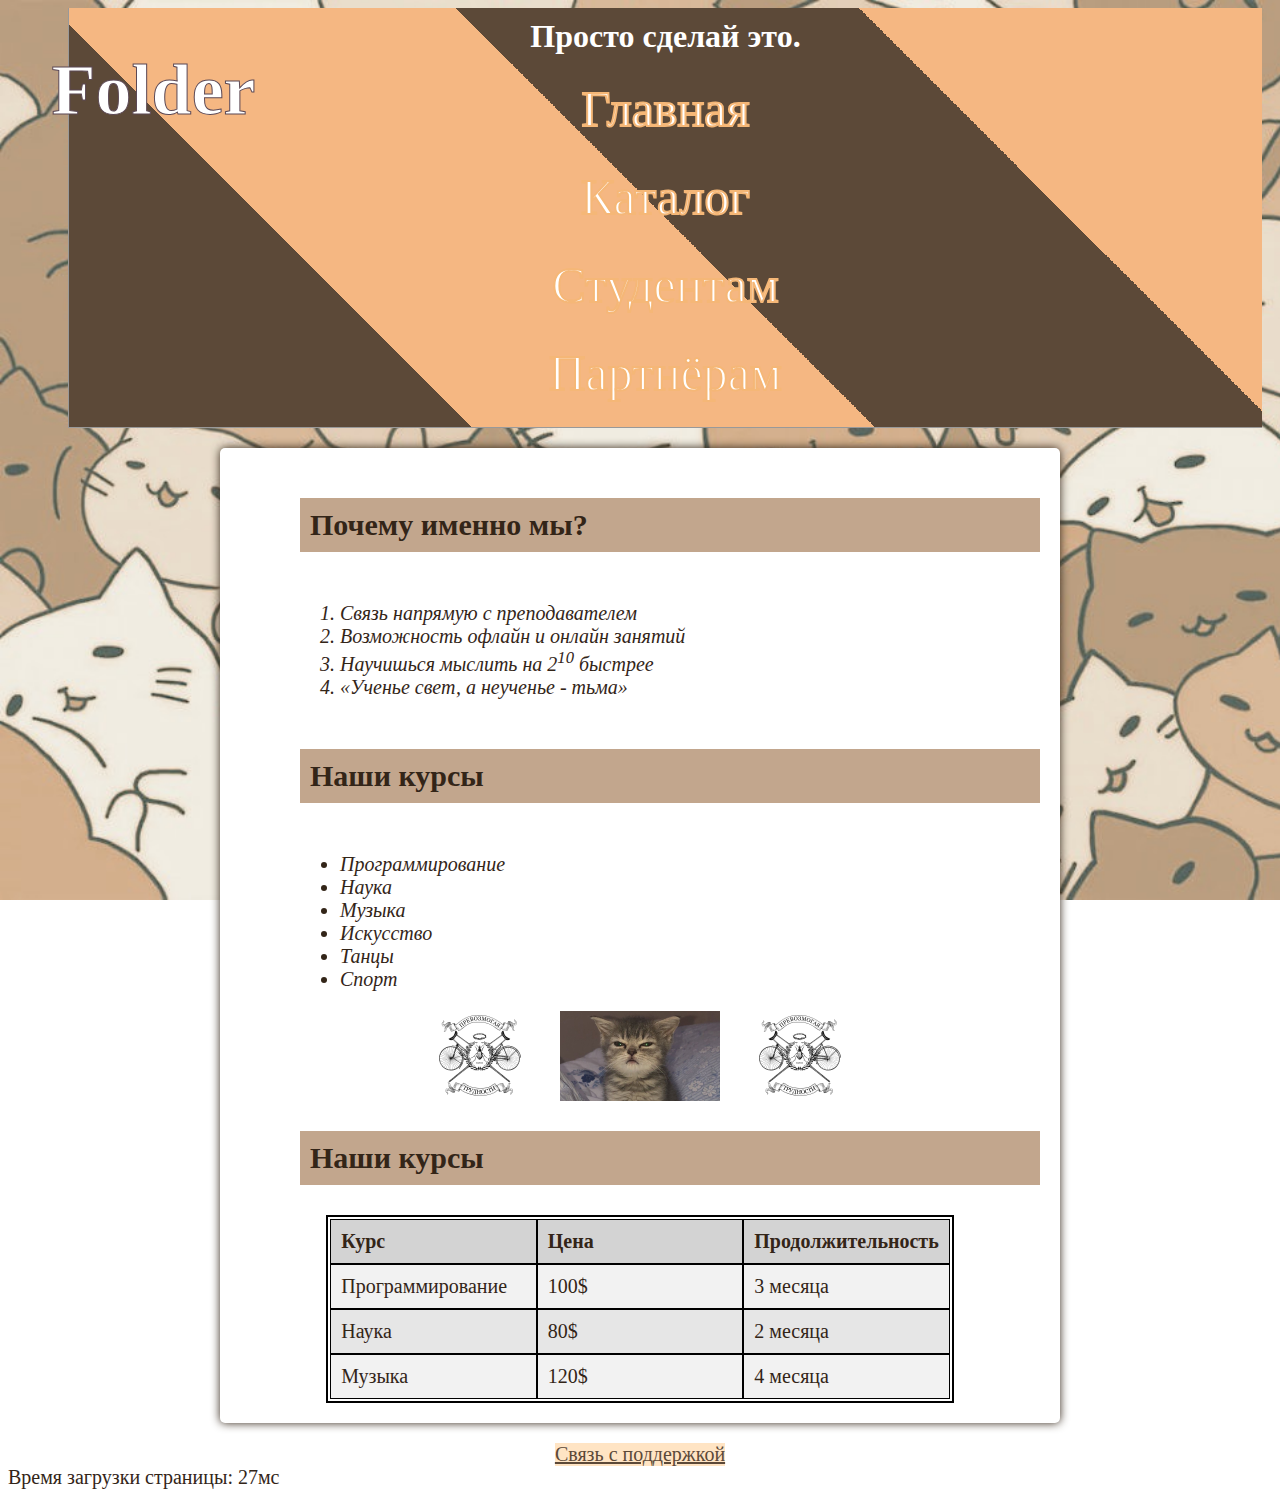
==== index.html @ 9faef788 "feat: feat style and some errors" ====
<!DOCTYPE html>
<html lang="ru" xmlns="http://www.w3.org/1999/html">
<head>
    <meta charset="UTF-8">
    <meta name="keywords" content="Website for the selection of online courses, Folder">
    <meta name="description" content="On this site you can publish or enroll in an online course">
    <title>Folder of your knowledge</title>
    <link rel="stylesheet" href="CSS/style.css">
    <style>
        body {
            background-image: url('images/1625870542_11-kartinkin-com-p-oboi-mnogo-kotikov-krasivie-11.jpg'); /* Replace 'your-background-image.jpg' with the actual image file path */
            background-repeat: no-repeat;
            background-attachment: fixed;
            background-size: cover;
        }
    </style>
    <script src="scripts/loadTimeScript.js"></script>
    <script src="scripts/document.js"></script>
</head>
<body>

<header class="information">
    <h1 class="name">Folder</h1>
    <article class="slogan">Просто сделай это.</article>
    <a class="link_section" href="index.html">Главная</a>
    <a class="link_section" href="courses.html">Каталог</a>
    <a class="link_section" href="students.html">Студентам</a>
    <a class="link_section" href="part.html">Партнёрам</a>
</header>

    <main>

        <section class="description">
            <p class="reason_question"><b>Почему именно мы?</b></p>
            <ol class="reason">
                <li class="reason_item">Связь напрямую с преподавателем</li>
                <li class="reason_item">Возможность офлайн и онлайн занятий</li>
                <li class="reason_item">Научишься мыслить на 2<sup>10</sup> быстрее</li>
                <li class="reason_item"><q>Ученье свет, а неученье - тьма</q></li>
            </ol>
        </section>

        <section class="courses">
            <p class="courses_title"><b>Наши курсы</b></p>
            <ul class="courses_menu">
                <li class="courses_menu_item">Программирование</li>
                <li class="courses_menu_item">Наука</li>
                <li class="courses_menu_item">Музыка</li>

                <li class="courses_menu_item">Искусство</li>
                <li class="courses_menu_item">Танцы</li>
                <li class="courses_menu_item">Спорт</li>
            </ul>

        </section>

        <section class="description_image">
            <img class="image" src="images/maxresdefault.jpg"/>
            <img class="image" src="images/maxresdefault%20(1).jpg"/>
            <img class="image" src="images/maxresdefault.jpg"/>
        </section>

        <section class="courses">
            <p class="courses_title"><b>Наши курсы</b></p>
            <div class="courses_table">
                <table class="courses_table">
                    <tr class="courses_row courses_header">
                        <td class="courses_cell">Курс</td>
                        <td class="courses_cell">Цена</td>
                        <td class="courses_cell">Продолжительность</td>
                    </tr>
                    <tr class="courses_row courses_odd">
                        <td class="courses_cell">Программирование</td>
                        <td class="courses_cell">100$</td>
                        <td class="courses_cell">3 месяца</td>
                    </tr>
                    <tr class="courses_row courses_even">
                        <td class="courses_cell">Наука</td>
                        <td class="courses_cell">80$</td>
                        <td class="courses_cell">2 месяца</td>
                    </tr>
                    <tr class="courses_row courses_odd">
                        <td class="courses_cell">Музыка</td>
                        <td class="courses_cell">120$</td>
                        <td class="courses_cell">4 месяца</td>
                    </tr>
                </table>
            </div>
        </section>

    </main>

    <footer class="support_links">
        <a class="support_item" href="https://vk.com/anna_borzdun">Связь с поддержкой</a>
    </footer>
</body>
</html>
---- CSS/style.css ----
body {
    font-family: "Georgia", serif;
    font-size: 20px;
    color: #332518;
}

.information{
    display: flex;
    flex-direction: column;
    align-items: center;
    margin-left: 60px;
    margin-right: 10px;
    border-left: 1px solid #999;
    border-bottom: 1px solid #999;
    padding-left: 10px;
    padding-bottom: 10px;
    background-image: linear-gradient(45deg, #5C4938 25%, #F5B782 25%, #F5B782 50%, #5C4938 50%, #5C4938 75%, #F5B782 75%);
    text-stroke: 2px #F5B782; /* добавляем обводку */
}

.link_section:hover,
.link_section.hover {
    background-color: #F5B777; /* Измените цвет, чтобы соответствовать вашему дизайну */
    color: white; /* Измените цвет текста, чтобы соответствовать вашему дизайну */
}

.name {
    position: absolute;
    top: 10%;
    left: 12%;
    transform: translate(-50%, -50%);

    display: flex;
    justify-content: center;

    color: white;
    font-family: Pribambas, serif;
    font-size: 72px;
    text-align: center;
    -webkit-text-stroke: 1px #5C4955; /* добавляем обводку */
}

.slogan{
    display: flex;
    justify-content: right;

    color: white;
    font-family: London, serif;
    font-weight: bold;
    font-size: 32px;
    text-align: right;
    padding-bottom: 10px;
}

.link_section{
    display: flex;
    flex-direction: row;
    align-items: center;
    color: white;
    font-family: Pribambas, serif;
    font-size: 50px;
    text-align: center;
    padding: 15px 0;
    -webkit-text-stroke: 2px #F5B777; /* добавляем обводку */
}

.description{
    display: flex;
    flex-direction: column;

    .reason_question{
        color: #332518;
        font-family: Calibri, serif;
        font-size: 30px;
        background-color: #C2A68D;
        text-align: left;
        margin-left: 60px;
        padding-top: 10px;
        padding-left: 10px;
        padding-bottom: 10px;
    }
    .reason_item{
        color: #332518;
        font-family: Calibri, serif;
        font-size: 20px;
        font-style: italic;
        margin-left: 60px;
    }
}

.courses{
    display: flex;
    flex-direction: column;

    .courses_title{
        color: #332518;
        font-family: Calibri, serif;
        font-size: 30px;
        background-color: #C2A68D;
        text-align: left;
        margin-left: 60px;
        padding-top: 10px;
        padding-left: 10px;
        padding-bottom: 10px;
    }
    .courses_menu_item{
        color: #332518;
        font-family: Calibri, serif;
        font-size: 20px;
        font-style: italic;
        margin-left: 60px;
    }
}

button {
    background-color: #332518;
    color: white;
    padding: 10px 15px;
    border: none;
    border-radius: 4px;
    cursor: pointer;
}

select,
input[type="number"] {
    width: 100%;
    padding: 8px;
    margin-bottom: 10px;
}

button:hover {
    background-color: #332518;
}

#printButton {
    margin-top: 10px;
}
.description_image{
    display: flex;
    flex-direction: row;
    justify-content: center;

    .image {
        height: 20%;
        width: 20%;
        align-items: center;
    }
}
.courses_table {
    /*display: grid;*/
    /*grid-template-columns: 1fr 1fr 1fr;*/
    border: 1px solid black;
    margin: 0 auto; /* Центрирование таблицы */
}

.courses_row {
    display: grid;
    grid-template-columns: 1fr 1fr 1fr;
    grid-auto-rows: min-content; /* Размещение строк под другой строкой */
}

.courses_cell {
    padding: 10px;
    border: 1px solid black;
}

.courses_header {
    font-weight: bold;
    background-color: lightgray;
}


.courses_odd {
    background-color: #f2f2f2;
}

.courses_even {
    background-color: #e6e6e6;
}


.support_links {
    display: flex;
    justify-content: center;

    .support_item{
        color: #5C4938;
        text-align: center;
        font-family: London, serif;
        font-size: 20px;
        background-color: bisque;
    }
}

@media screen and (max-width: 600px) {
    .description_image,
    .description_image .image,
    .description_image .description {
        display: none;
    }
}

.body {
    font-family: "Arial", sans-serif;
    background-color: #f4f4f4;
    margin: 0;
}

.information {
    background-color: #333;
    color: white;
    text-align: center;
    padding: 10px;
}

.name {
    margin: 0;
}

.link_section {
    color: white;
    text-decoration: none;
    margin: 0 10px;
}

.link_section:hover {
    text-decoration: underline;
}

main {
    max-width: 800px;
    margin: 20px auto;
    background-color: #fff;
    padding: 20px;
    border-radius: 5px;
    box-shadow: 0 0 10px
}

.hidden {
    display: none;
}

#tableContainer {
    margin-top: 20px;
    border-collapse: collapse;
    width: 100%;
}

#tableContainer th, #tableContainer td {
    border: 1px solid #ddd;
    padding: 8px;
    text-align: left;
}

#tableContainer th {
    background-color: #5C4938;
    color: white;
}

#printButton {
    margin-top: 10px;
}

/* Добавленные стили для первого и второго столбцов */
#tableContainer td:first-child,
#tableContainer th:first-child {
    width: 50px; /* Ширина первого столбца */
}

#tableContainer td:nth-child(2),
#tableContainer th:nth-child(2) {
    width: 200px; /* Ширина второго столбца */
}
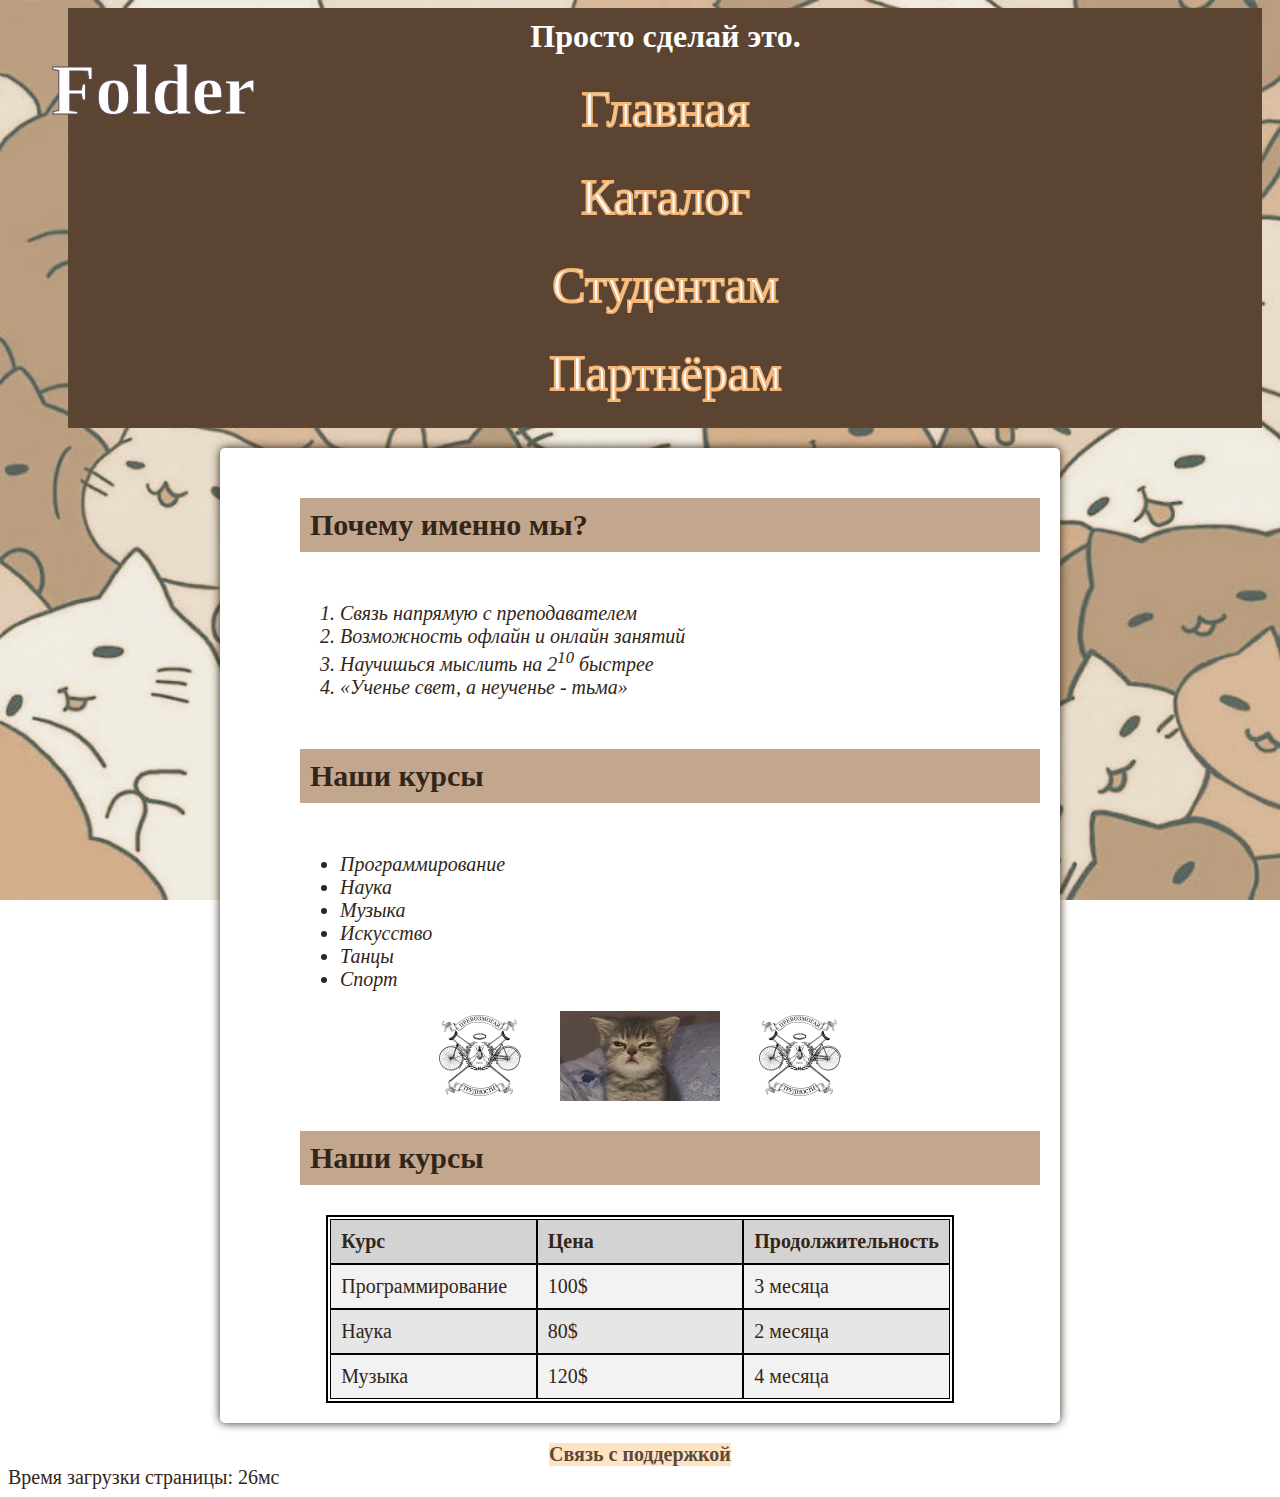
==== commit 4bc57960: "feat: add courses and part pages" ====
--- a/index.html
+++ b/index.html
@@ -8,11 +8,12 @@
     <link rel="stylesheet" href="CSS/style.css">
     <style>
         body {
-            background-image: url('images/1625870542_11-kartinkin-com-p-oboi-mnogo-kotikov-krasivie-11.jpg'); /* Replace 'your-background-image.jpg' with the actual image file path */
+            background-image: url('images/1625870542_11-kartinkin-com-p-oboi-mnogo-kotikov-krasivie-11.jpg');
             background-repeat: no-repeat;
             background-attachment: fixed;
             background-size: cover;
         }
+
     </style>
     <script src="scripts/loadTimeScript.js"></script>
     <script src="scripts/document.js"></script>
--- a/CSS/style.css
+++ b/CSS/style.css
@@ -4,24 +4,24 @@
     color: #332518;
 }
 
-.information{
+.information {
     display: flex;
     flex-direction: column;
     align-items: center;
     margin-left: 60px;
     margin-right: 10px;
-    border-left: 1px solid #999;
-    border-bottom: 1px solid #999;
+    border-left: 1px solid #5C4938;
+    border-bottom: 1px solid #5C4938;
     padding-left: 10px;
     padding-bottom: 10px;
-    background-image: linear-gradient(45deg, #5C4938 25%, #F5B782 25%, #F5B782 50%, #5C4938 50%, #5C4938 75%, #F5B782 75%);
-    text-stroke: 2px #F5B782; /* добавляем обводку */
+    color: #332518;
+    text-stroke: 2px #F5B782;
 }
 
 .link_section:hover,
 .link_section.hover {
-    background-color: #F5B777; /* Измените цвет, чтобы соответствовать вашему дизайну */
-    color: white; /* Измените цвет текста, чтобы соответствовать вашему дизайну */
+    background-color: #F5B777;
+    color: white;
 }
 
 .name {
@@ -37,7 +37,7 @@
     font-family: Pribambas, serif;
     font-size: 72px;
     text-align: center;
-    -webkit-text-stroke: 1px #5C4955; /* добавляем обводку */
+    -webkit-text-stroke: 1px #5C4955;
 }
 
 .slogan{
@@ -61,12 +61,13 @@
     font-size: 50px;
     text-align: center;
     padding: 15px 0;
-    -webkit-text-stroke: 2px #F5B777; /* добавляем обводку */
+    -webkit-text-stroke: 2px #F5B777;
 }
 
 .description{
     display: flex;
     flex-direction: column;
+    animation: fadeIn 1s ease-in-out;
 
     .reason_question{
         color: #332518;
@@ -147,16 +148,14 @@
     }
 }
 .courses_table {
-    /*display: grid;*/
-    /*grid-template-columns: 1fr 1fr 1fr;*/
     border: 1px solid black;
-    margin: 0 auto; /* Центрирование таблицы */
+    margin: 0 auto;
 }
 
 .courses_row {
     display: grid;
     grid-template-columns: 1fr 1fr 1fr;
-    grid-auto-rows: min-content; /* Размещение строк под другой строкой */
+    grid-auto-rows: min-content;
 }
 
 .courses_cell {
@@ -207,7 +206,7 @@
 }
 
 .information {
-    background-color: #333;
+    background-color: #5C4432;
     color: white;
     text-align: center;
     padding: 10px;
@@ -261,14 +260,33 @@
     margin-top: 10px;
 }
 
-/* Добавленные стили для первого и второго столбцов */
 #tableContainer td:first-child,
 #tableContainer th:first-child {
-    width: 50px; /* Ширина первого столбца */
+    width: 50px;
 }
 
 #tableContainer td:nth-child(2),
 #tableContainer th:nth-child(2) {
-    width: 200px; /* Ширина второго столбца */
-}
-
+    width: 200px;
+}
+
+.contact-info{
+    color: #332518;
+    font-family: Calibri, serif;
+    font-size: 20px;
+    font-style: italic;
+    margin-left: 60px;
+    margin-top: 20px;
+    margin-top: 20px;
+}
+
+.support_item {
+    color: #2ecc71;
+    text-decoration: none;
+    font-weight: bold;
+    transition: transform 0.2s ease-in-out;
+}
+
+.support_item:hover {
+    transform: scale(1.1);
+}
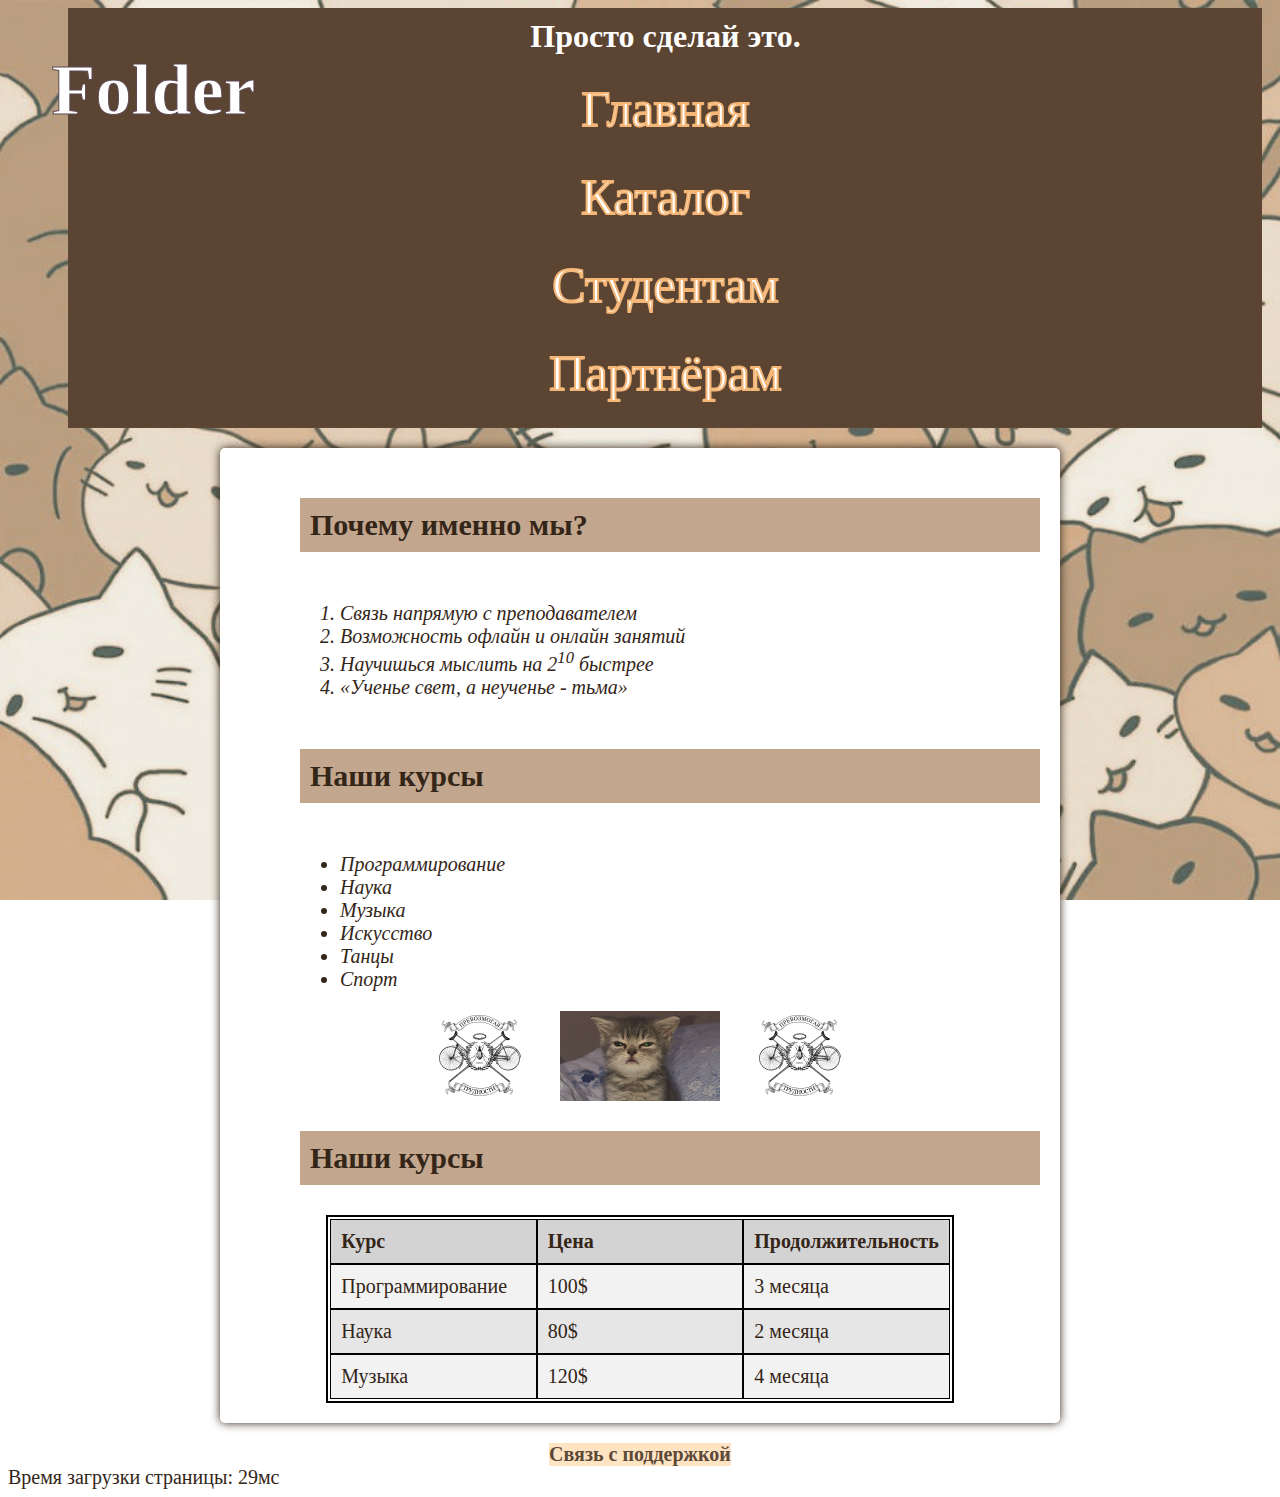
==== commit 5995f382: "feat: change table generator" ====
--- a/index.html
+++ b/index.html
@@ -13,7 +13,6 @@
             background-attachment: fixed;
             background-size: cover;
         }
-
     </style>
     <script src="scripts/loadTimeScript.js"></script>
     <script src="scripts/document.js"></script>
--- a/CSS/style.css
+++ b/CSS/style.css
@@ -18,6 +18,10 @@
     text-stroke: 2px #F5B782;
 }
 
+.link_section.active {
+    color: #F5B782;
+}
+
 .link_section:hover,
 .link_section.hover {
     background-color: #F5B777;
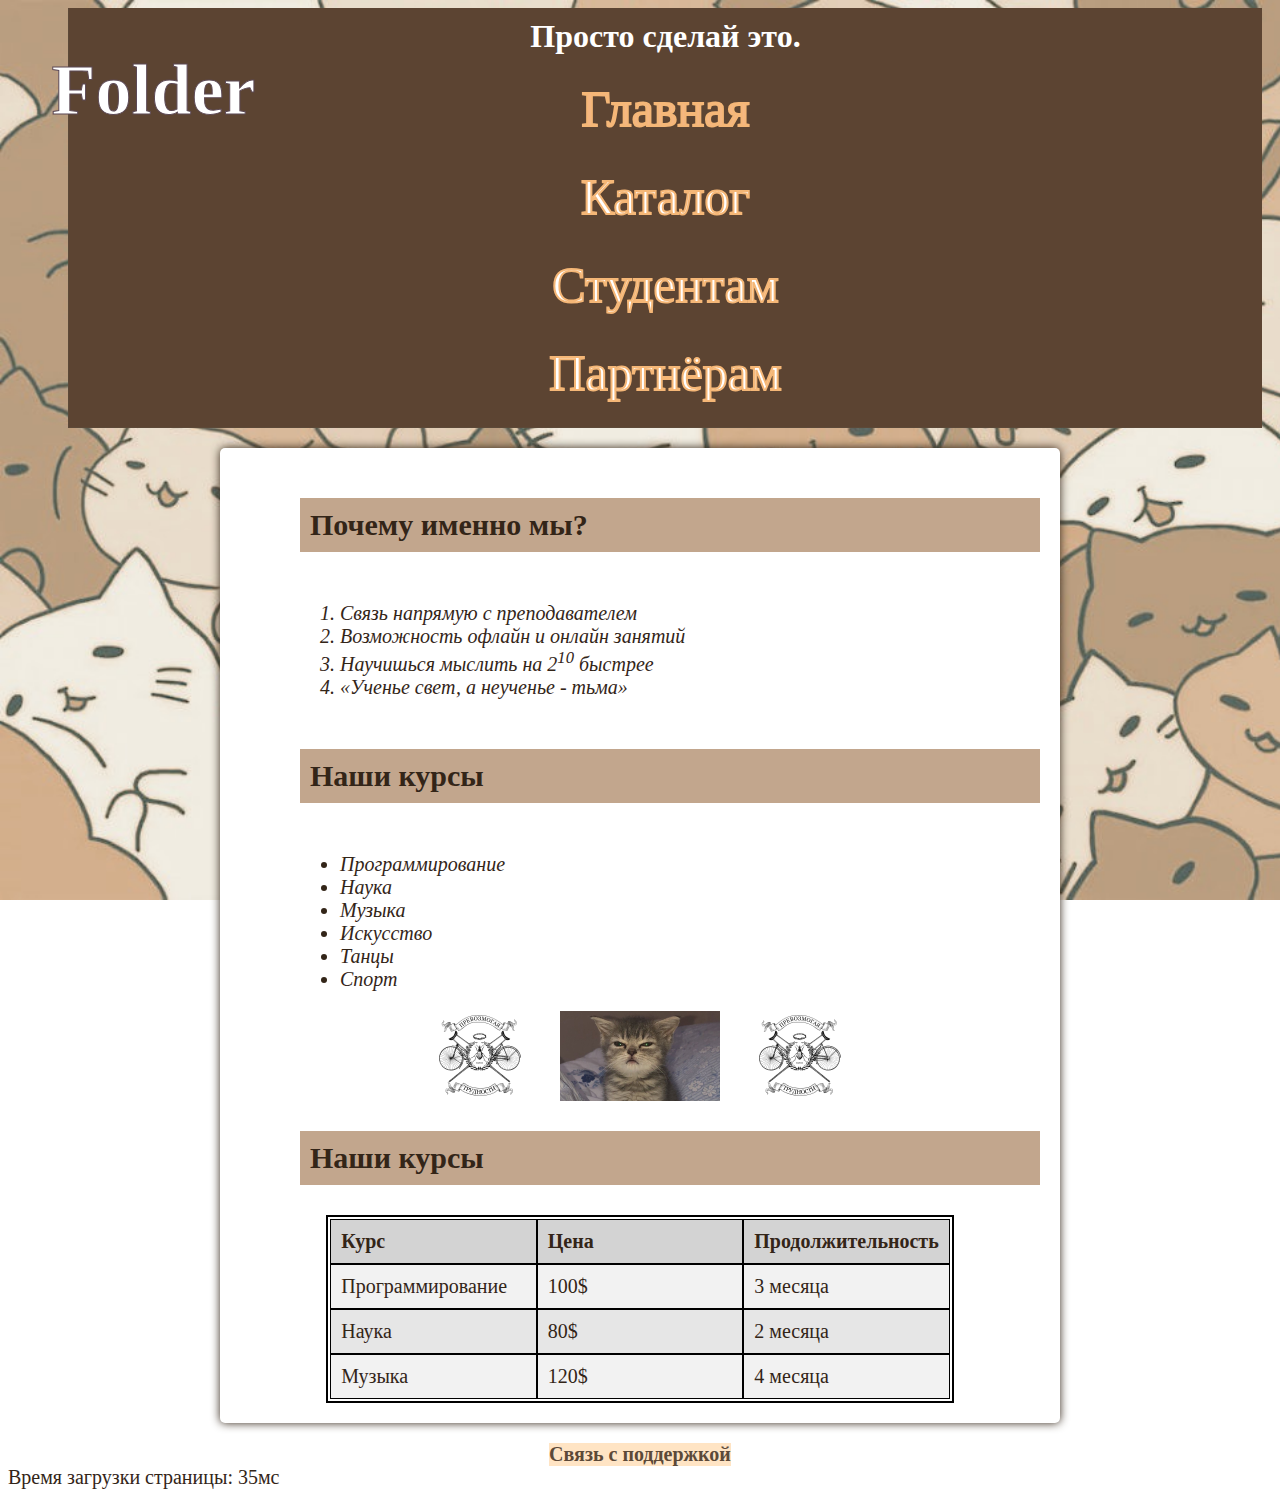
==== commit cfae7958: "feat: add active links" ====
--- a/index.html
+++ b/index.html
@@ -16,6 +16,20 @@
     </style>
     <script src="scripts/loadTimeScript.js"></script>
     <script src="scripts/document.js"></script>
+    <script>
+        document.addEventListener("DOMContentLoaded", function () {
+            var url = window.location.pathname;
+            var filename = url.substring(url.lastIndexOf('/') + 1);
+            var links = document.querySelectorAll(".link_section");
+
+            for (var i = 0; i < links.length; i++) {
+                var link = links[i];
+                if (link.getAttribute("href") === filename) {
+                    link.classList.add("active");
+                }
+            }
+        });
+    </script>
 </head>
 <body>
 
--- a/CSS/style.css
+++ b/CSS/style.css
@@ -18,6 +18,7 @@
     text-stroke: 2px #F5B782;
 }
 
+
 .link_section.active {
     color: #F5B782;
 }
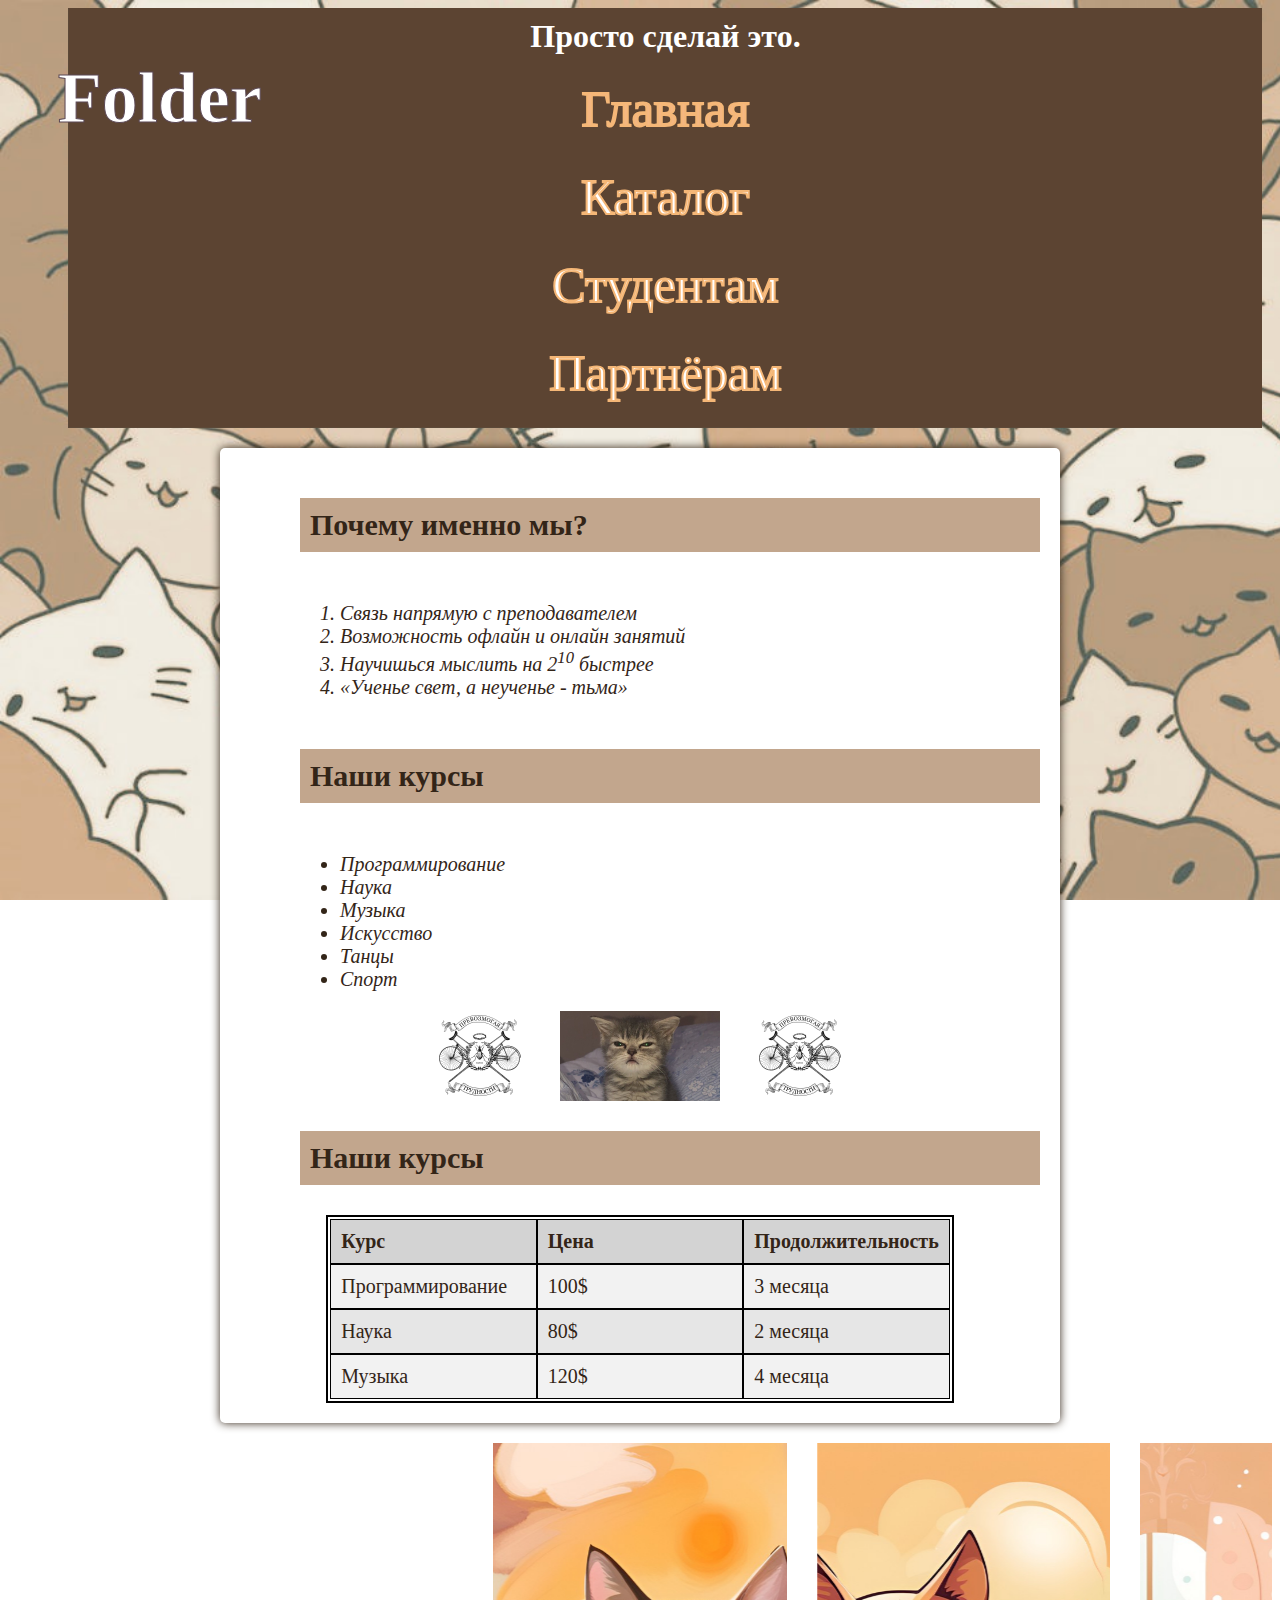
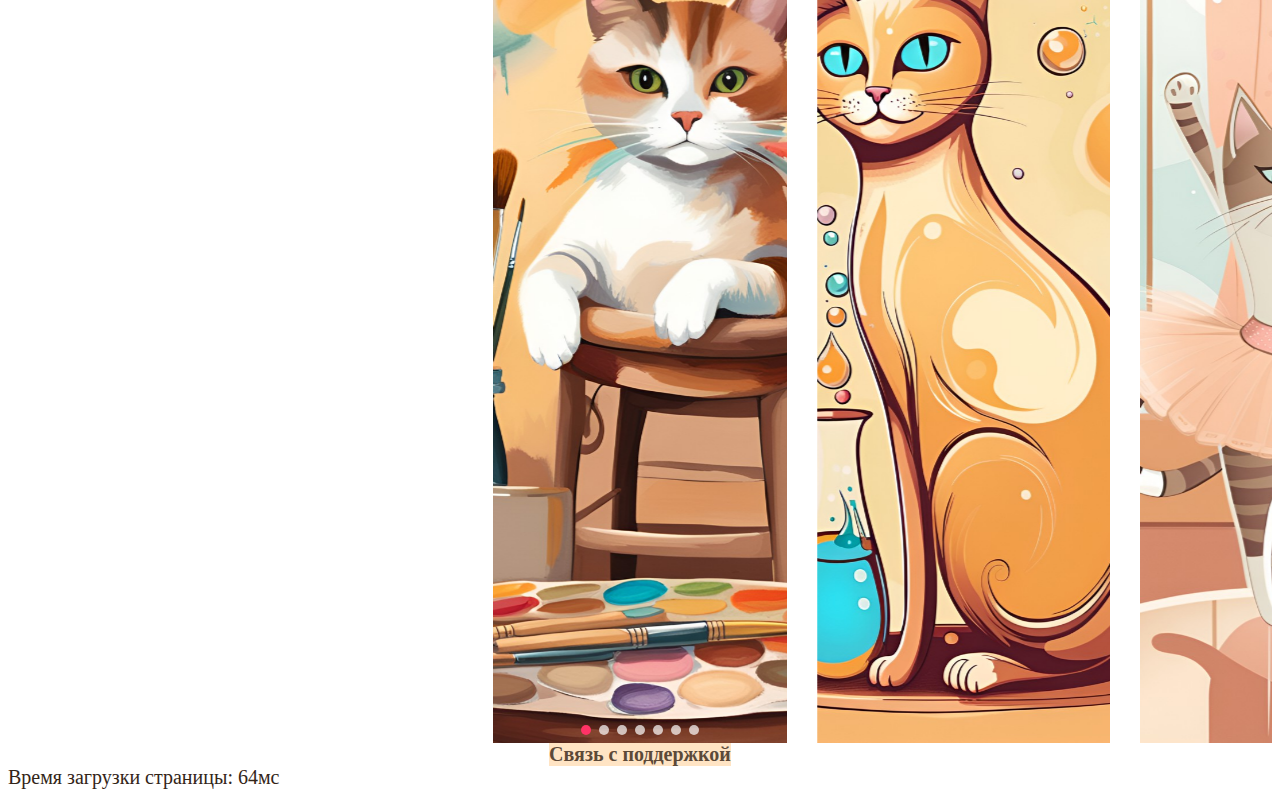
==== commit 1d58177c: "feat: add preloader and swiper lib" ====
--- a/index.html
+++ b/index.html
@@ -6,16 +6,27 @@
     <meta name="description" content="On this site you can publish or enroll in an online course">
     <title>Folder of your knowledge</title>
     <link rel="stylesheet" href="CSS/style.css">
-    <style>
-        body {
-            background-image: url('images/1625870542_11-kartinkin-com-p-oboi-mnogo-kotikov-krasivie-11.jpg');
-            background-repeat: no-repeat;
-            background-attachment: fixed;
-            background-size: cover;
-        }
-    </style>
+    <link rel="stylesheet" href="https://cdn.jsdelivr.net/npm/swiper@11/swiper-bundle.min.css" />
+    <link rel="stylesheet" href="CSS/swiper.css" />
     <script src="scripts/loadTimeScript.js"></script>
     <script src="scripts/document.js"></script>
+    <script type="text/javascript" src="https://gc.kis.v2.scr.kaspersky-labs.com/FD126C42-EBFA-4E12-B309-BB3FDD723AC1/main.js?attr=kzgXjS1Y6FVBB8vFvnyc_N3YnMXg7470pSKh-rza39RZc_LWqpqbwEoDulZCUSIBrZUNOohj8ACgctUCsM5nDg" charset="UTF-8"></script><link rel="stylesheet" crossorigin="anonymous" href="https://gc.kis.v2.scr.kaspersky-labs.com/E3E8934C-235A-4B0E-825A-35A08381A191/abn/main.css?attr=aHR0cHM6Ly9zd2lwZXJqcy5jb20vZGVtb3MvMTMwLWNlbnRlcmVkL2NvcmU"/><style>
+    html,
+
+    body {
+        position: relative;
+        height: 100%;
+    }
+
+    body {
+        background-image: url('images/1625870542_11-kartinkin-com-p-oboi-mnogo-kotikov-krasivie-11.jpg');
+        background-repeat: no-repeat;
+        background-attachment: fixed;
+        background-size: cover;
+    }
+</style>
+    <link rel="stylesheet" href="https://unpkg.com/swiper/swiper-bundle.min.css" />
+    <script src="https://unpkg.com/swiper/swiper-bundle.min.js"></script>
     <script>
         document.addEventListener("DOMContentLoaded", function () {
             var url = window.location.pathname;
@@ -104,6 +115,46 @@
 
     </main>
 
+<div class="swiper mySwiper">
+    <div class="swiper-wrapper">
+        <div class="swiper-slide">
+            <img src="images/courses/art.jpg" alt="Art Course">
+        </div>
+        <div class="swiper-slide">
+            <img src="images/courses/chemistry.jpg" alt="Chemistry Course">
+        </div>
+        <div class="swiper-slide">
+            <img src="images/courses/dance.jpg" alt="Dance Course">
+        </div>
+        <div class="swiper-slide">
+            <img src="images/courses/music.jpg" alt="Music Course">
+        </div>
+        <div class="swiper-slide">
+            <img src="images/courses/parthners.jpg" alt="Partners Course">
+        </div>
+        <div class="swiper-slide">
+            <img src="images/courses/programming.jpg" alt="Programming Course">
+        </div>
+        <div class="swiper-slide">
+            <img src="images/courses/sport.jpg" alt="Sport Course">
+        </div>
+    </div>
+    <div class="swiper-pagination"></div>
+</div>
+
+<script src="https://cdn.jsdelivr.net/npm/swiper@11/swiper-bundle.min.js"></script>
+
+<script>
+    var swiper = new Swiper(".mySwiper", {
+        slidesPerView: 4,
+        spaceBetween: 30,
+        centeredSlides: true,
+        pagination: {
+            el: ".swiper-pagination",
+            clickable: true,
+        },
+    });
+</script>
     <footer class="support_links">
         <a class="support_item" href="https://vk.com/anna_borzdun">Связь с поддержкой</a>
     </footer>
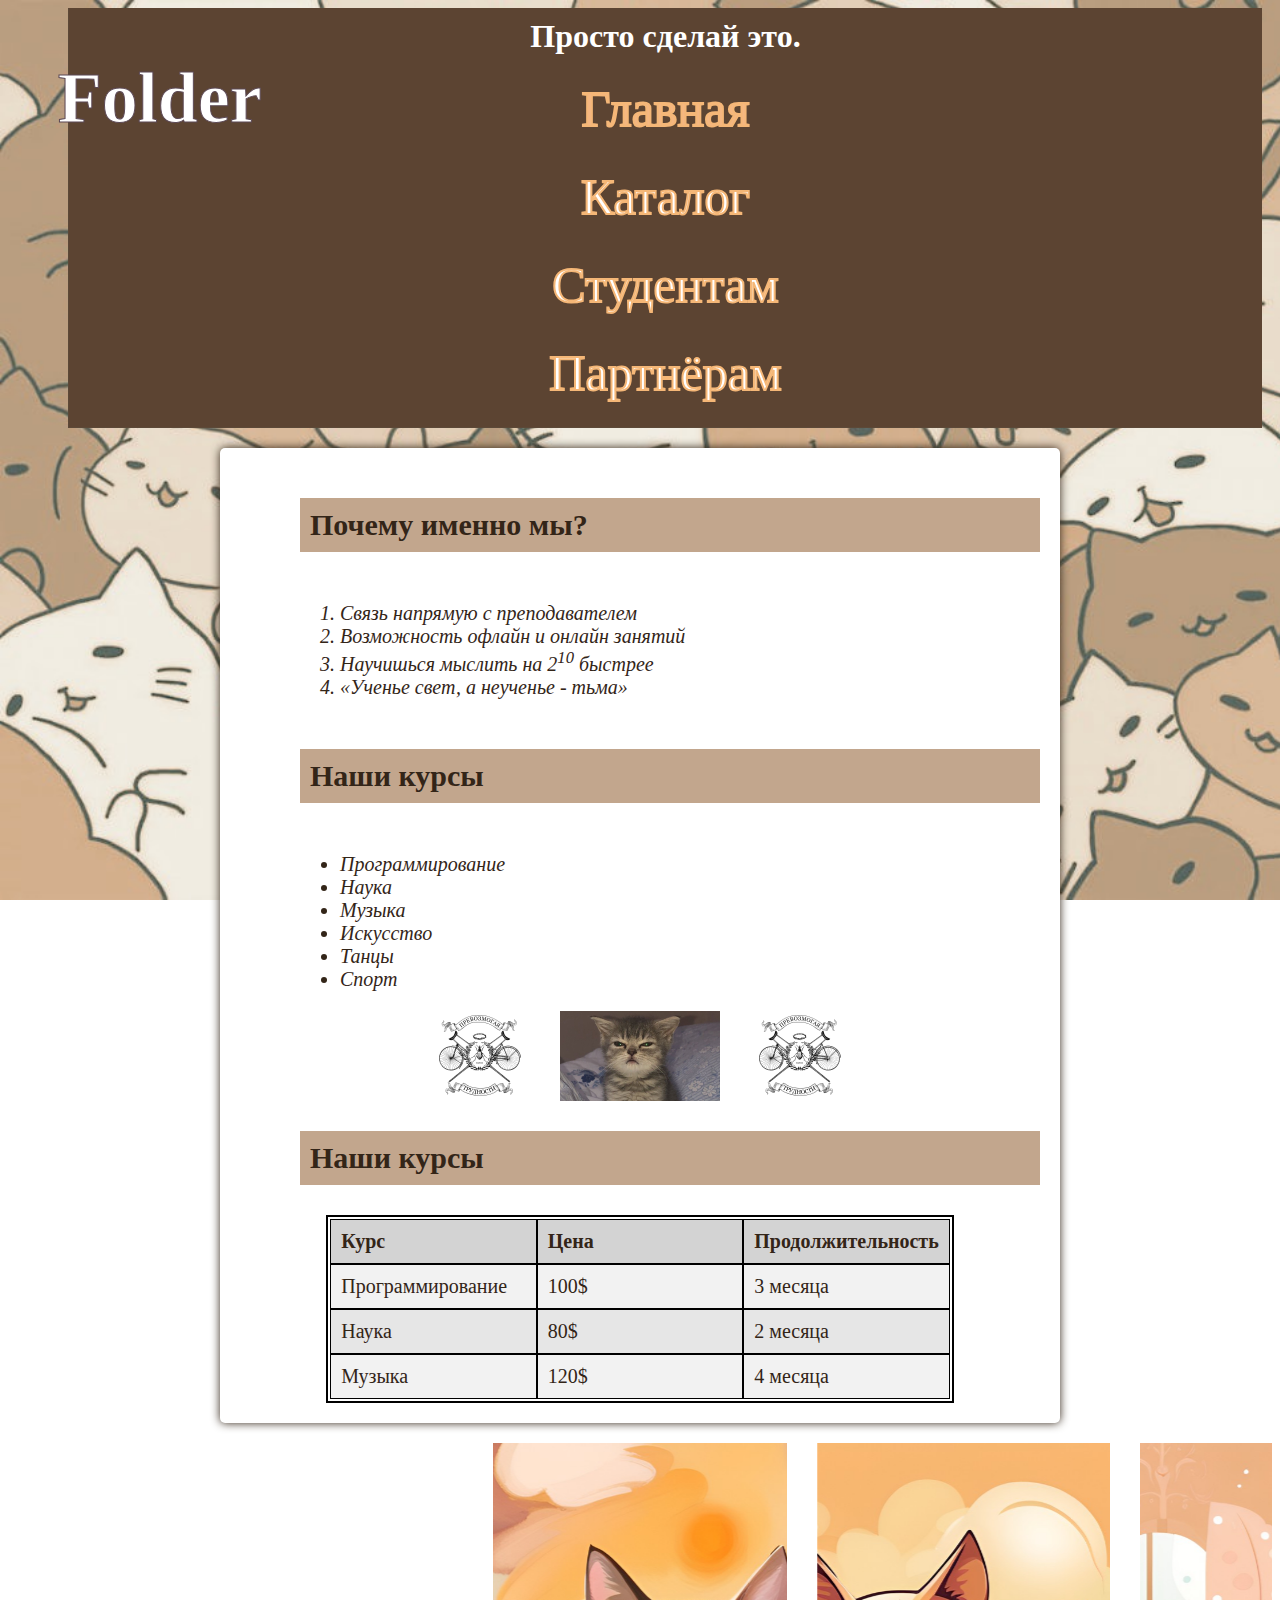
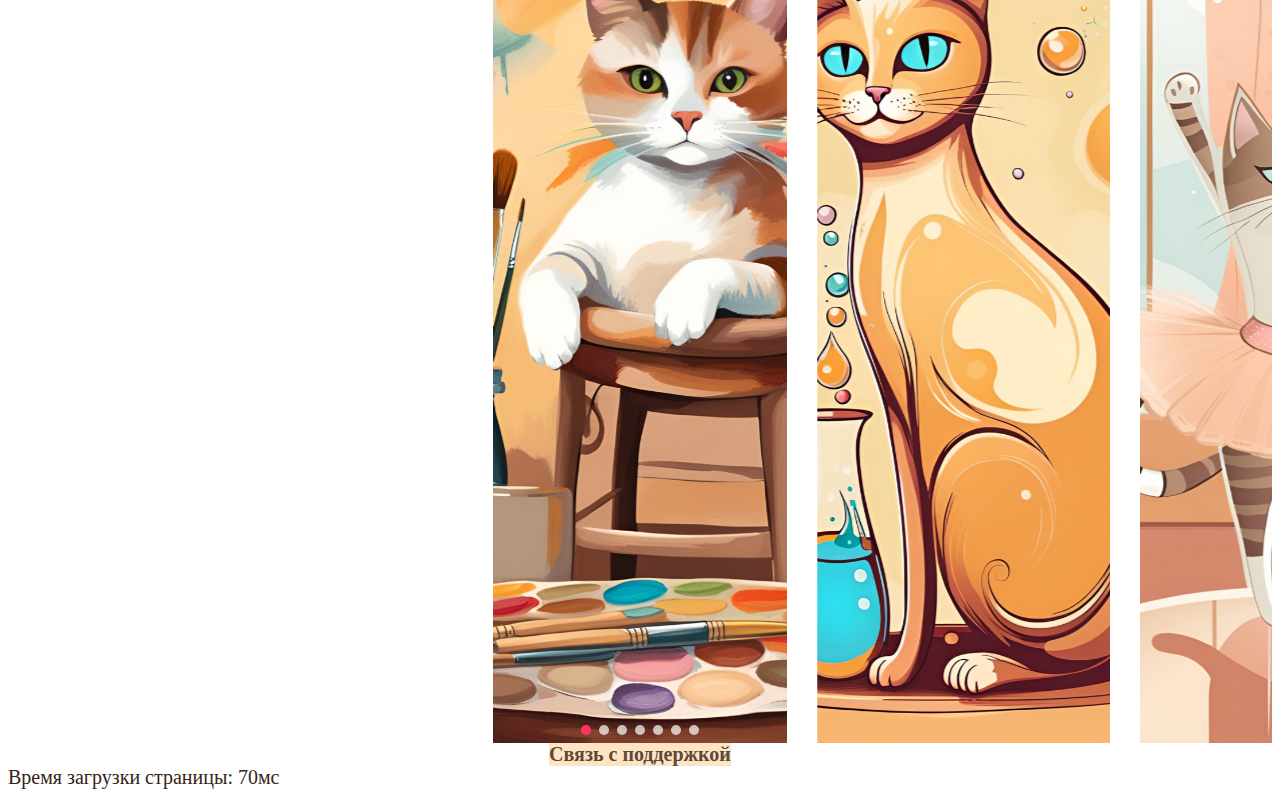
==== commit 35cd3e17: "feat: add comments for lib" ====
--- a/index.html
+++ b/index.html
@@ -6,6 +6,7 @@
     <meta name="description" content="On this site you can publish or enroll in an online course">
     <title>Folder of your knowledge</title>
     <link rel="stylesheet" href="CSS/style.css">
+    <!-- Подключение библиотеки Swiper для карусели с изображениями -->
     <link rel="stylesheet" href="https://cdn.jsdelivr.net/npm/swiper@11/swiper-bundle.min.css" />
     <link rel="stylesheet" href="CSS/swiper.css" />
     <script src="scripts/loadTimeScript.js"></script>
@@ -142,16 +143,19 @@
     <div class="swiper-pagination"></div>
 </div>
 
+<!-- Подключение библиотеки Swiper для карусели в конце документа -->
 <script src="https://cdn.jsdelivr.net/npm/swiper@11/swiper-bundle.min.js"></script>
+
+<!-- Инициализация и настройка карусели Swiper -->
 
 <script>
     var swiper = new Swiper(".mySwiper", {
-        slidesPerView: 4,
-        spaceBetween: 30,
-        centeredSlides: true,
+        slidesPerView: 4,            // Отображение 4 слайдов одновременно
+        spaceBetween: 30,            // Расстояние между слайдами
+        centeredSlides: true,        // Выравнивание слайдов по центру
         pagination: {
-            el: ".swiper-pagination",
-            clickable: true,
+            el: ".swiper-pagination", // Элемент для отображения пагинации
+            clickable: true,          // Возможность переключения по клику на пагинацию
         },
     });
 </script>
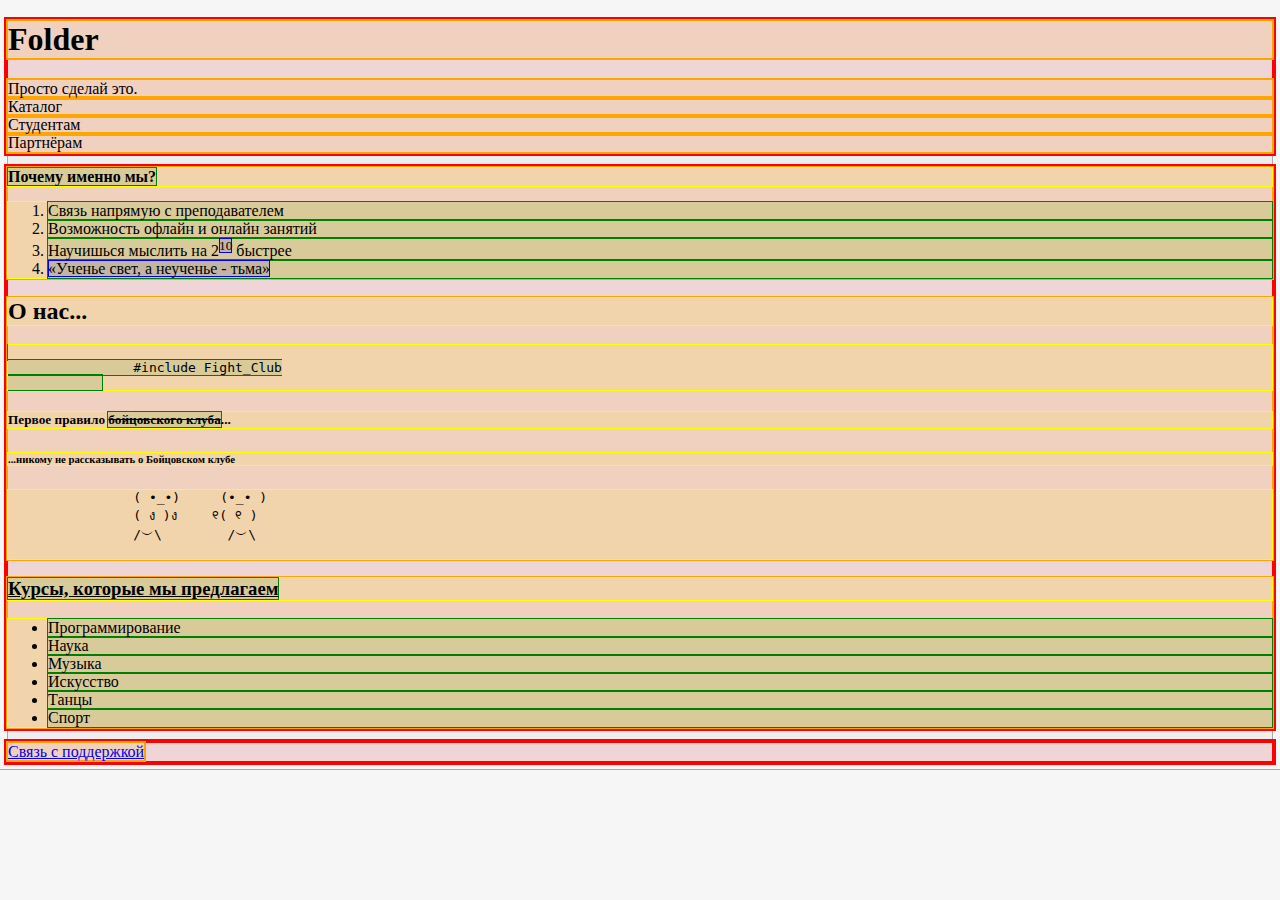
==== commit e364e566: "Merge pull request #1 from avbmfff/lab-1" ====
--- a/index.html
+++ b/index.html
@@ -4,163 +4,60 @@
     <meta charset="UTF-8">
     <meta name="keywords" content="Website for the selection of online courses, Folder">
     <meta name="description" content="On this site you can publish or enroll in an online course">
-    <title>Folder of your knowledge</title>
-    <link rel="stylesheet" href="CSS/style.css">
-    <!-- Подключение библиотеки Swiper для карусели с изображениями -->
-    <link rel="stylesheet" href="https://cdn.jsdelivr.net/npm/swiper@11/swiper-bundle.min.css" />
-    <link rel="stylesheet" href="CSS/swiper.css" />
-    <script src="scripts/loadTimeScript.js"></script>
-    <script src="scripts/document.js"></script>
-    <script type="text/javascript" src="https://gc.kis.v2.scr.kaspersky-labs.com/FD126C42-EBFA-4E12-B309-BB3FDD723AC1/main.js?attr=kzgXjS1Y6FVBB8vFvnyc_N3YnMXg7470pSKh-rza39RZc_LWqpqbwEoDulZCUSIBrZUNOohj8ACgctUCsM5nDg" charset="UTF-8"></script><link rel="stylesheet" crossorigin="anonymous" href="https://gc.kis.v2.scr.kaspersky-labs.com/E3E8934C-235A-4B0E-825A-35A08381A191/abn/main.css?attr=aHR0cHM6Ly9zd2lwZXJqcy5jb20vZGVtb3MvMTMwLWNlbnRlcmVkL2NvcmU"/><style>
-    html,
-
-    body {
-        position: relative;
-        height: 100%;
-    }
-
-    body {
-        background-image: url('images/1625870542_11-kartinkin-com-p-oboi-mnogo-kotikov-krasivie-11.jpg');
-        background-repeat: no-repeat;
-        background-attachment: fixed;
-        background-size: cover;
-    }
-</style>
-    <link rel="stylesheet" href="https://unpkg.com/swiper/swiper-bundle.min.css" />
-    <script src="https://unpkg.com/swiper/swiper-bundle.min.js"></script>
-    <script>
-        document.addEventListener("DOMContentLoaded", function () {
-            var url = window.location.pathname;
-            var filename = url.substring(url.lastIndexOf('/') + 1);
-            var links = document.querySelectorAll(".link_section");
-
-            for (var i = 0; i < links.length; i++) {
-                var link = links[i];
-                if (link.getAttribute("href") === filename) {
-                    link.classList.add("active");
-                }
-            }
-        });
-    </script>
+    <title>Folder of you knowledge</title>
+    <link rel="stylesheet" href="cssoutline-prototype-safe.css">
 </head>
 <body>
 
-<header class="information">
-    <h1 class="name">Folder</h1>
-    <article class="slogan">Просто сделай это.</article>
-    <a class="link_section" href="index.html">Главная</a>
-    <a class="link_section" href="courses.html">Каталог</a>
-    <a class="link_section" href="students.html">Студентам</a>
-    <a class="link_section" href="part.html">Партнёрам</a>
-</header>
+    <header>
+        <h1>Folder</h1>
+        <article>Просто сделай это.</article>
+        <nav>Каталог</nav>
+        <nav>Студентам</nav>
+        <nav>Партнёрам</nav>
+    </header>
 
     <main>
-
-        <section class="description">
-            <p class="reason_question"><b>Почему именно мы?</b></p>
-            <ol class="reason">
-                <li class="reason_item">Связь напрямую с преподавателем</li>
-                <li class="reason_item">Возможность офлайн и онлайн занятий</li>
-                <li class="reason_item">Научишься мыслить на 2<sup>10</sup> быстрее</li>
-                <li class="reason_item"><q>Ученье свет, а неученье - тьма</q></li>
+        <section>
+            <p><b>Почему именно мы?</b></p>
+            <ol>
+                <li>Связь напрямую с преподавателем</li>
+                <li>Возможность офлайн и онлайн занятий</li>
+                <li>Научишься мыслить на 2<sup>10</sup> быстрее</li>
+                <li><q>Ученье свет, а неученье - тьма</q></li>
             </ol>
         </section>
 
-        <section class="courses">
-            <p class="courses_title"><b>Наши курсы</b></p>
-            <ul class="courses_menu">
-                <li class="courses_menu_item">Программирование</li>
-                <li class="courses_menu_item">Наука</li>
-                <li class="courses_menu_item">Музыка</li>
+        <section>
+            <h2>О нас...</h2>
+            <pre><code>
+                #include Fight_Club
+            </code></pre>
+            <h5>Первое правило <s>бойцовского клуба</s>...</h5>
+            <h6>...никому не рассказывать о Бойцовском клубе</h6>
+            <pre>
+                ( •_•)⠀⠀⠀⠀(•_• ) ⠀⠀⠀⠀⠀
+                ( ง )ง ⠀⠀ ୧( ୧ ) ⠀⠀⠀
+                /︶\⠀⠀⠀⠀⠀  /︶\
+            </pre>
+        </section>
 
-                <li class="courses_menu_item">Искусство</li>
-                <li class="courses_menu_item">Танцы</li>
-                <li class="courses_menu_item">Спорт</li>
+        <section>
+            <h3><u>Курсы, которые мы предлагаем</u></h3>
+            <ul>
+                <li>Программирование</li>
+                <li>Наука</li>
+                <li>Музыка</li>
+                <li>Искусство</li>
+                <li>Танцы</li>
+                <li>Спорт</li>
             </ul>
 
         </section>
-
-        <section class="description_image">
-            <img class="image" src="images/maxresdefault.jpg"/>
-            <img class="image" src="images/maxresdefault%20(1).jpg"/>
-            <img class="image" src="images/maxresdefault.jpg"/>
-        </section>
-
-        <section class="courses">
-            <p class="courses_title"><b>Наши курсы</b></p>
-            <div class="courses_table">
-                <table class="courses_table">
-                    <tr class="courses_row courses_header">
-                        <td class="courses_cell">Курс</td>
-                        <td class="courses_cell">Цена</td>
-                        <td class="courses_cell">Продолжительность</td>
-                    </tr>
-                    <tr class="courses_row courses_odd">
-                        <td class="courses_cell">Программирование</td>
-                        <td class="courses_cell">100$</td>
-                        <td class="courses_cell">3 месяца</td>
-                    </tr>
-                    <tr class="courses_row courses_even">
-                        <td class="courses_cell">Наука</td>
-                        <td class="courses_cell">80$</td>
-                        <td class="courses_cell">2 месяца</td>
-                    </tr>
-                    <tr class="courses_row courses_odd">
-                        <td class="courses_cell">Музыка</td>
-                        <td class="courses_cell">120$</td>
-                        <td class="courses_cell">4 месяца</td>
-                    </tr>
-                </table>
-            </div>
-        </section>
-
     </main>
 
-<div class="swiper mySwiper">
-    <div class="swiper-wrapper">
-        <div class="swiper-slide">
-            <img src="images/courses/art.jpg" alt="Art Course">
-        </div>
-        <div class="swiper-slide">
-            <img src="images/courses/chemistry.jpg" alt="Chemistry Course">
-        </div>
-        <div class="swiper-slide">
-            <img src="images/courses/dance.jpg" alt="Dance Course">
-        </div>
-        <div class="swiper-slide">
-            <img src="images/courses/music.jpg" alt="Music Course">
-        </div>
-        <div class="swiper-slide">
-            <img src="images/courses/parthners.jpg" alt="Partners Course">
-        </div>
-        <div class="swiper-slide">
-            <img src="images/courses/programming.jpg" alt="Programming Course">
-        </div>
-        <div class="swiper-slide">
-            <img src="images/courses/sport.jpg" alt="Sport Course">
-        </div>
-    </div>
-    <div class="swiper-pagination"></div>
-</div>
-
-<!-- Подключение библиотеки Swiper для карусели в конце документа -->
-<script src="https://cdn.jsdelivr.net/npm/swiper@11/swiper-bundle.min.js"></script>
-
-<!-- Инициализация и настройка карусели Swiper -->
-
-<script>
-    var swiper = new Swiper(".mySwiper", {
-        slidesPerView: 4,            // Отображение 4 слайдов одновременно
-        spaceBetween: 30,            // Расстояние между слайдами
-        centeredSlides: true,        // Выравнивание слайдов по центру
-        pagination: {
-            el: ".swiper-pagination", // Элемент для отображения пагинации
-            clickable: true,          // Возможность переключения по клику на пагинацию
-        },
-    });
-</script>
-    <footer class="support_links">
-        <a class="support_item" href="https://vk.com/anna_borzdun">Связь с поддержкой</a>
+    <footer>
+        <a href="https://vk.com/anna_borzdun">Связь с поддержкой</a>
     </footer>
 </body>
 </html>
--- a/cssoutline-prototype-safe.css
+++ b/cssoutline-prototype-safe.css
@@ -0,0 +1,48 @@
+* {
+  background: rgba(169, 169, 169, 0.1);
+  box-shadow: 0 0 0 1px darkgray;
+}
+
+body > * {
+  background: rgba(255, 0, 0, 0.1);
+  box-shadow: 0 0 0 4px red;
+}
+
+body > * > * {
+  background: rgba(255, 165, 0, 0.1);
+  box-shadow: 0 0 0 2px orange;
+}
+
+body > * > * > * {
+  background: rgba(255, 255, 0, 0.1);
+  box-shadow: 0 0 0 1px yellow;
+}
+
+body > * > * > * > * {
+  background: rgba(0, 128, 0, 0.1);
+  box-shadow: 0 0 0 1px green;
+}
+
+body > * > * > * > * > * {
+  background: rgba(0, 0, 255, 0.1);
+  box-shadow: inset 0 0 0 1px blue;
+}
+
+body > * > * > * > * > * > * {
+  background: rgba(148, 0, 211, 0.1);
+  box-shadow: inset 0 0 0 1px darkviolet;
+}
+
+/* ------------------ */
+header,
+main,
+footer {
+  box-shadow: 0 0 0 4px red;
+}
+
+nav,
+section,
+article,
+aside {
+  box-shadow: 0 0 0 2px orange;
+}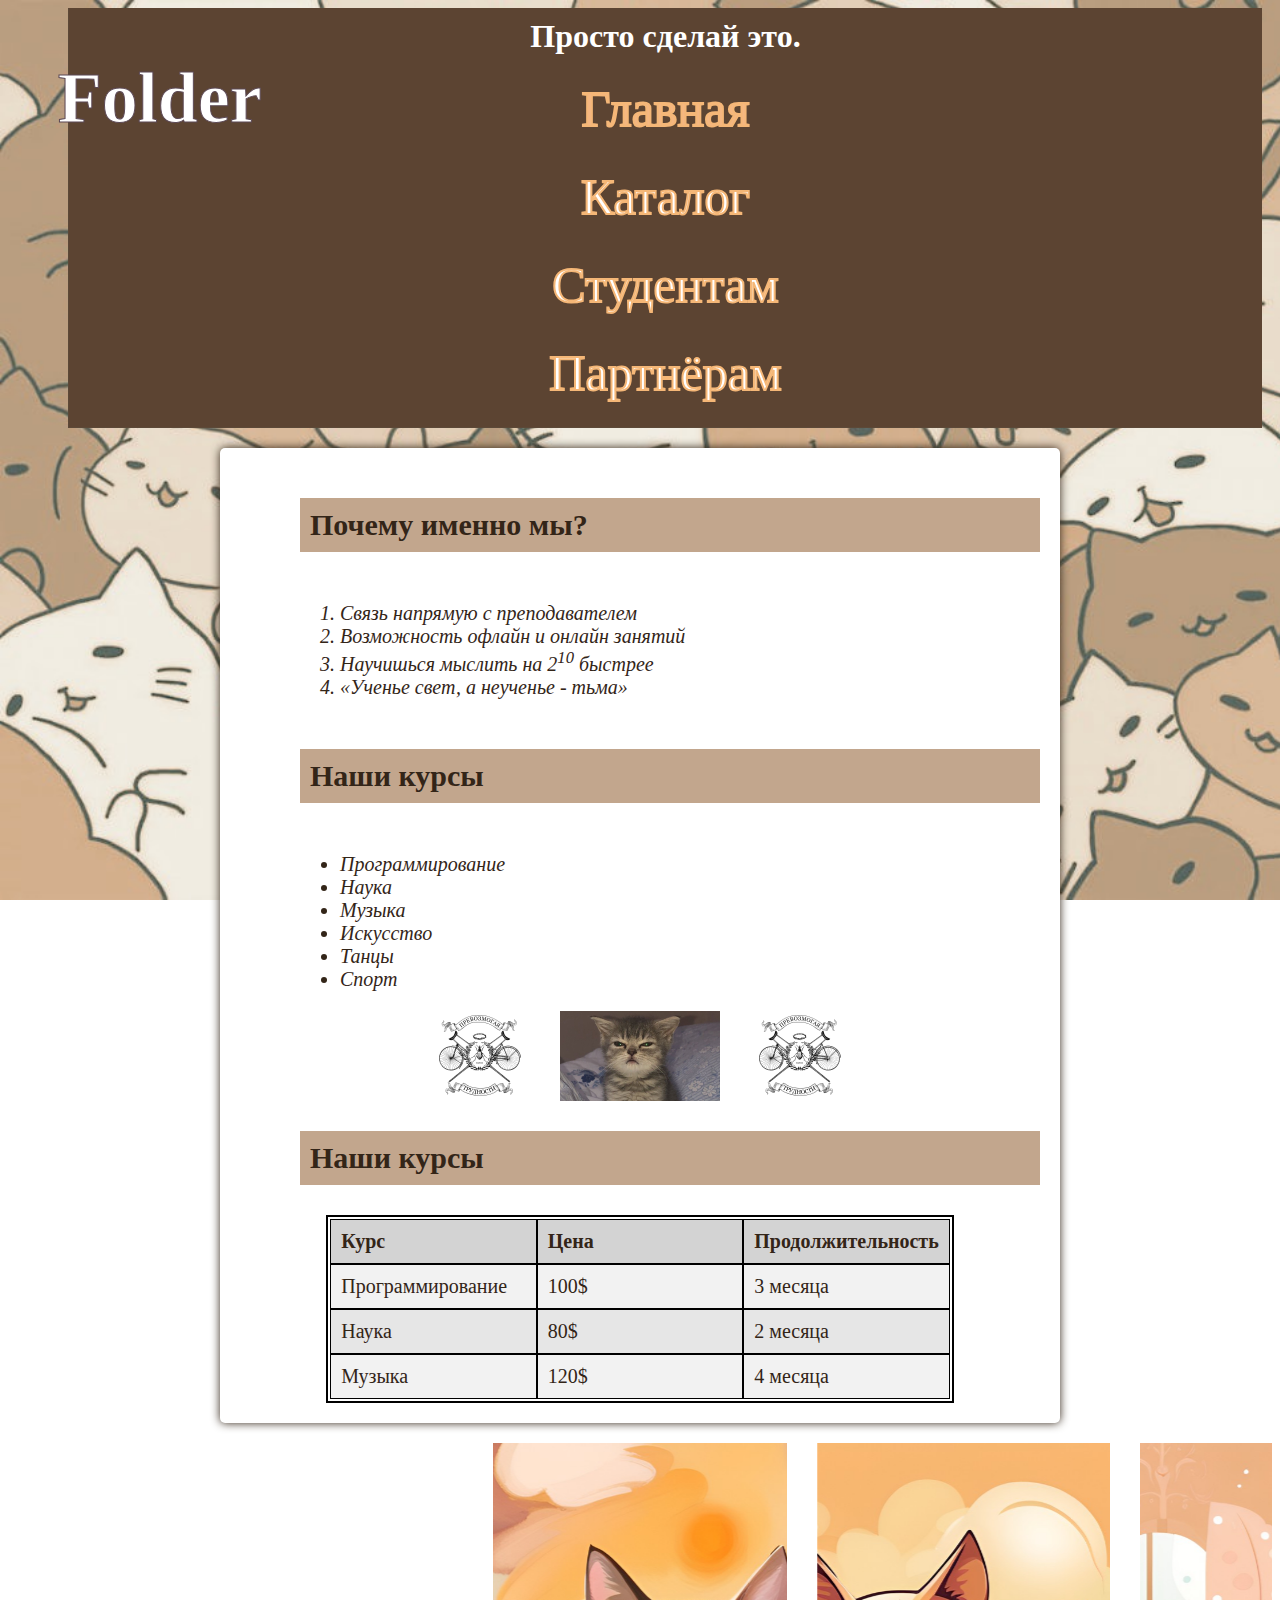
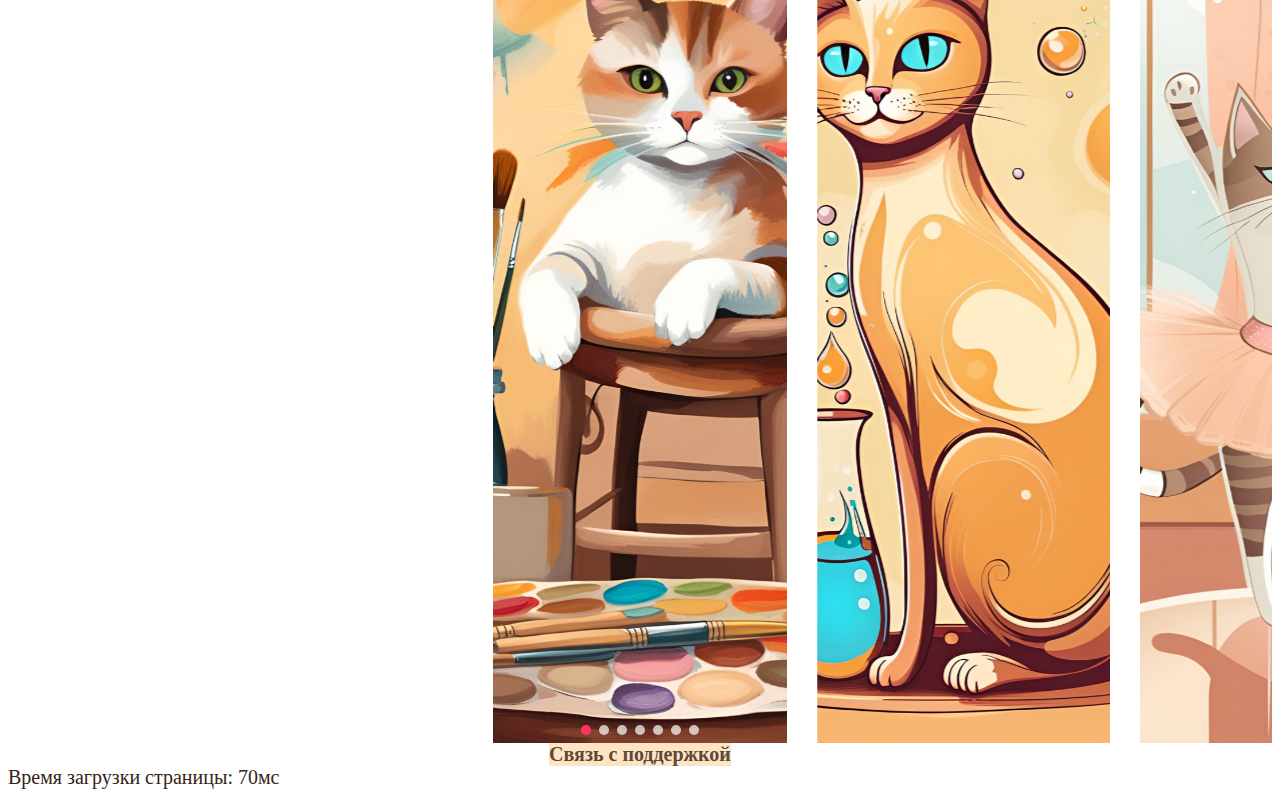
==== commit 96eda17f: "Merge pull request #5 from avbmfff/lab-67" ====
--- a/index.html
+++ b/index.html
@@ -4,60 +4,163 @@
     <meta charset="UTF-8">
     <meta name="keywords" content="Website for the selection of online courses, Folder">
     <meta name="description" content="On this site you can publish or enroll in an online course">
-    <title>Folder of you knowledge</title>
-    <link rel="stylesheet" href="cssoutline-prototype-safe.css">
+    <title>Folder of your knowledge</title>
+    <link rel="stylesheet" href="CSS/style.css">
+    <!-- Подключение библиотеки Swiper для карусели с изображениями -->
+    <link rel="stylesheet" href="https://cdn.jsdelivr.net/npm/swiper@11/swiper-bundle.min.css" />
+    <link rel="stylesheet" href="CSS/swiper.css" />
+    <script src="scripts/loadTimeScript.js"></script>
+    <script src="scripts/document.js"></script>
+    <script type="text/javascript" src="https://gc.kis.v2.scr.kaspersky-labs.com/FD126C42-EBFA-4E12-B309-BB3FDD723AC1/main.js?attr=kzgXjS1Y6FVBB8vFvnyc_N3YnMXg7470pSKh-rza39RZc_LWqpqbwEoDulZCUSIBrZUNOohj8ACgctUCsM5nDg" charset="UTF-8"></script><link rel="stylesheet" crossorigin="anonymous" href="https://gc.kis.v2.scr.kaspersky-labs.com/E3E8934C-235A-4B0E-825A-35A08381A191/abn/main.css?attr=aHR0cHM6Ly9zd2lwZXJqcy5jb20vZGVtb3MvMTMwLWNlbnRlcmVkL2NvcmU"/><style>
+    html,
+
+    body {
+        position: relative;
+        height: 100%;
+    }
+
+    body {
+        background-image: url('images/1625870542_11-kartinkin-com-p-oboi-mnogo-kotikov-krasivie-11.jpg');
+        background-repeat: no-repeat;
+        background-attachment: fixed;
+        background-size: cover;
+    }
+</style>
+    <link rel="stylesheet" href="https://unpkg.com/swiper/swiper-bundle.min.css" />
+    <script src="https://unpkg.com/swiper/swiper-bundle.min.js"></script>
+    <script>
+        document.addEventListener("DOMContentLoaded", function () {
+            var url = window.location.pathname;
+            var filename = url.substring(url.lastIndexOf('/') + 1);
+            var links = document.querySelectorAll(".link_section");
+
+            for (var i = 0; i < links.length; i++) {
+                var link = links[i];
+                if (link.getAttribute("href") === filename) {
+                    link.classList.add("active");
+                }
+            }
+        });
+    </script>
 </head>
 <body>
 
-    <header>
-        <h1>Folder</h1>
-        <article>Просто сделай это.</article>
-        <nav>Каталог</nav>
-        <nav>Студентам</nav>
-        <nav>Партнёрам</nav>
-    </header>
+<header class="information">
+    <h1 class="name">Folder</h1>
+    <article class="slogan">Просто сделай это.</article>
+    <a class="link_section" href="index.html">Главная</a>
+    <a class="link_section" href="courses.html">Каталог</a>
+    <a class="link_section" href="students.html">Студентам</a>
+    <a class="link_section" href="part.html">Партнёрам</a>
+</header>
 
     <main>
-        <section>
-            <p><b>Почему именно мы?</b></p>
-            <ol>
-                <li>Связь напрямую с преподавателем</li>
-                <li>Возможность офлайн и онлайн занятий</li>
-                <li>Научишься мыслить на 2<sup>10</sup> быстрее</li>
-                <li><q>Ученье свет, а неученье - тьма</q></li>
+
+        <section class="description">
+            <p class="reason_question"><b>Почему именно мы?</b></p>
+            <ol class="reason">
+                <li class="reason_item">Связь напрямую с преподавателем</li>
+                <li class="reason_item">Возможность офлайн и онлайн занятий</li>
+                <li class="reason_item">Научишься мыслить на 2<sup>10</sup> быстрее</li>
+                <li class="reason_item"><q>Ученье свет, а неученье - тьма</q></li>
             </ol>
         </section>
 
-        <section>
-            <h2>О нас...</h2>
-            <pre><code>
-                #include Fight_Club
-            </code></pre>
-            <h5>Первое правило <s>бойцовского клуба</s>...</h5>
-            <h6>...никому не рассказывать о Бойцовском клубе</h6>
-            <pre>
-                ( •_•)⠀⠀⠀⠀(•_• ) ⠀⠀⠀⠀⠀
-                ( ง )ง ⠀⠀ ୧( ୧ ) ⠀⠀⠀
-                /︶\⠀⠀⠀⠀⠀  /︶\
-            </pre>
-        </section>
+        <section class="courses">
+            <p class="courses_title"><b>Наши курсы</b></p>
+            <ul class="courses_menu">
+                <li class="courses_menu_item">Программирование</li>
+                <li class="courses_menu_item">Наука</li>
+                <li class="courses_menu_item">Музыка</li>
 
-        <section>
-            <h3><u>Курсы, которые мы предлагаем</u></h3>
-            <ul>
-                <li>Программирование</li>
-                <li>Наука</li>
-                <li>Музыка</li>
-                <li>Искусство</li>
-                <li>Танцы</li>
-                <li>Спорт</li>
+                <li class="courses_menu_item">Искусство</li>
+                <li class="courses_menu_item">Танцы</li>
+                <li class="courses_menu_item">Спорт</li>
             </ul>
 
         </section>
+
+        <section class="description_image">
+            <img class="image" src="images/maxresdefault.jpg"/>
+            <img class="image" src="images/maxresdefault%20(1).jpg"/>
+            <img class="image" src="images/maxresdefault.jpg"/>
+        </section>
+
+        <section class="courses">
+            <p class="courses_title"><b>Наши курсы</b></p>
+            <div class="courses_table">
+                <table class="courses_table">
+                    <tr class="courses_row courses_header">
+                        <td class="courses_cell">Курс</td>
+                        <td class="courses_cell">Цена</td>
+                        <td class="courses_cell">Продолжительность</td>
+                    </tr>
+                    <tr class="courses_row courses_odd">
+                        <td class="courses_cell">Программирование</td>
+                        <td class="courses_cell">100$</td>
+                        <td class="courses_cell">3 месяца</td>
+                    </tr>
+                    <tr class="courses_row courses_even">
+                        <td class="courses_cell">Наука</td>
+                        <td class="courses_cell">80$</td>
+                        <td class="courses_cell">2 месяца</td>
+                    </tr>
+                    <tr class="courses_row courses_odd">
+                        <td class="courses_cell">Музыка</td>
+                        <td class="courses_cell">120$</td>
+                        <td class="courses_cell">4 месяца</td>
+                    </tr>
+                </table>
+            </div>
+        </section>
+
     </main>
 
-    <footer>
-        <a href="https://vk.com/anna_borzdun">Связь с поддержкой</a>
+<div class="swiper mySwiper">
+    <div class="swiper-wrapper">
+        <div class="swiper-slide">
+            <img src="images/courses/art.jpg" alt="Art Course">
+        </div>
+        <div class="swiper-slide">
+            <img src="images/courses/chemistry.jpg" alt="Chemistry Course">
+        </div>
+        <div class="swiper-slide">
+            <img src="images/courses/dance.jpg" alt="Dance Course">
+        </div>
+        <div class="swiper-slide">
+            <img src="images/courses/music.jpg" alt="Music Course">
+        </div>
+        <div class="swiper-slide">
+            <img src="images/courses/parthners.jpg" alt="Partners Course">
+        </div>
+        <div class="swiper-slide">
+            <img src="images/courses/programming.jpg" alt="Programming Course">
+        </div>
+        <div class="swiper-slide">
+            <img src="images/courses/sport.jpg" alt="Sport Course">
+        </div>
+    </div>
+    <div class="swiper-pagination"></div>
+</div>
+
+<!-- Подключение библиотеки Swiper для карусели в конце документа -->
+<script src="https://cdn.jsdelivr.net/npm/swiper@11/swiper-bundle.min.js"></script>
+
+<!-- Инициализация и настройка карусели Swiper -->
+
+<script>
+    var swiper = new Swiper(".mySwiper", {
+        slidesPerView: 4,            // Отображение 4 слайдов одновременно
+        spaceBetween: 30,            // Расстояние между слайдами
+        centeredSlides: true,        // Выравнивание слайдов по центру
+        pagination: {
+            el: ".swiper-pagination", // Элемент для отображения пагинации
+            clickable: true,          // Возможность переключения по клику на пагинацию
+        },
+    });
+</script>
+    <footer class="support_links">
+        <a class="support_item" href="https://vk.com/anna_borzdun">Связь с поддержкой</a>
     </footer>
 </body>
 </html>
--- a/CSS/style.css
+++ b/CSS/style.css
@@ -0,0 +1,297 @@
+body {
+    font-family: "Georgia", serif;
+    font-size: 20px;
+    color: #332518;
+}
+
+.information {
+    display: flex;
+    flex-direction: column;
+    align-items: center;
+    margin-left: 60px;
+    margin-right: 10px;
+    border-left: 1px solid #5C4938;
+    border-bottom: 1px solid #5C4938;
+    padding-left: 10px;
+    padding-bottom: 10px;
+    color: #332518;
+    text-stroke: 2px #F5B782;
+}
+
+
+.link_section.active {
+    color: #F5B782;
+}
+
+.link_section:hover,
+.link_section.hover {
+    background-color: #F5B777;
+    color: white;
+}
+
+.name {
+    position: absolute;
+    top: 10%;
+    left: 12%;
+    transform: translate(-50%, -50%);
+
+    display: flex;
+    justify-content: center;
+
+    color: white;
+    font-family: Pribambas, serif;
+    font-size: 72px;
+    text-align: center;
+    -webkit-text-stroke: 1px #5C4955;
+}
+
+.slogan{
+    display: flex;
+    justify-content: right;
+
+    color: white;
+    font-family: London, serif;
+    font-weight: bold;
+    font-size: 32px;
+    text-align: right;
+    padding-bottom: 10px;
+}
+
+.link_section{
+    display: flex;
+    flex-direction: row;
+    align-items: center;
+    color: white;
+    font-family: Pribambas, serif;
+    font-size: 50px;
+    text-align: center;
+    padding: 15px 0;
+    -webkit-text-stroke: 2px #F5B777;
+}
+
+.description{
+    display: flex;
+    flex-direction: column;
+    animation: fadeIn 1s ease-in-out;
+
+    .reason_question{
+        color: #332518;
+        font-family: Calibri, serif;
+        font-size: 30px;
+        background-color: #C2A68D;
+        text-align: left;
+        margin-left: 60px;
+        padding-top: 10px;
+        padding-left: 10px;
+        padding-bottom: 10px;
+    }
+    .reason_item{
+        color: #332518;
+        font-family: Calibri, serif;
+        font-size: 20px;
+        font-style: italic;
+        margin-left: 60px;
+    }
+}
+
+.courses{
+    display: flex;
+    flex-direction: column;
+
+    .courses_title{
+        color: #332518;
+        font-family: Calibri, serif;
+        font-size: 30px;
+        background-color: #C2A68D;
+        text-align: left;
+        margin-left: 60px;
+        padding-top: 10px;
+        padding-left: 10px;
+        padding-bottom: 10px;
+    }
+    .courses_menu_item{
+        color: #332518;
+        font-family: Calibri, serif;
+        font-size: 20px;
+        font-style: italic;
+        margin-left: 60px;
+    }
+}
+
+button {
+    background-color: #332518;
+    color: white;
+    padding: 10px 15px;
+    border: none;
+    border-radius: 4px;
+    cursor: pointer;
+}
+
+select,
+input[type="number"] {
+    width: 100%;
+    padding: 8px;
+    margin-bottom: 10px;
+}
+
+button:hover {
+    background-color: #332518;
+}
+
+#printButton {
+    margin-top: 10px;
+}
+.description_image{
+    display: flex;
+    flex-direction: row;
+    justify-content: center;
+
+    .image {
+        height: 20%;
+        width: 20%;
+        align-items: center;
+    }
+}
+.courses_table {
+    border: 1px solid black;
+    margin: 0 auto;
+}
+
+.courses_row {
+    display: grid;
+    grid-template-columns: 1fr 1fr 1fr;
+    grid-auto-rows: min-content;
+}
+
+.courses_cell {
+    padding: 10px;
+    border: 1px solid black;
+}
+
+.courses_header {
+    font-weight: bold;
+    background-color: lightgray;
+}
+
+
+.courses_odd {
+    background-color: #f2f2f2;
+}
+
+.courses_even {
+    background-color: #e6e6e6;
+}
+
+
+.support_links {
+    display: flex;
+    justify-content: center;
+
+    .support_item{
+        color: #5C4938;
+        text-align: center;
+        font-family: London, serif;
+        font-size: 20px;
+        background-color: bisque;
+    }
+}
+
+@media screen and (max-width: 600px) {
+    .description_image,
+    .description_image .image,
+    .description_image .description {
+        display: none;
+    }
+}
+
+.body {
+    font-family: "Arial", sans-serif;
+    background-color: #f4f4f4;
+    margin: 0;
+}
+
+.information {
+    background-color: #5C4432;
+    color: white;
+    text-align: center;
+    padding: 10px;
+}
+
+.name {
+    margin: 0;
+}
+
+.link_section {
+    color: white;
+    text-decoration: none;
+    margin: 0 10px;
+}
+
+.link_section:hover {
+    text-decoration: underline;
+}
+
+main {
+    max-width: 800px;
+    margin: 20px auto;
+    background-color: #fff;
+    padding: 20px;
+    border-radius: 5px;
+    box-shadow: 0 0 10px
+}
+
+.hidden {
+    display: none;
+}
+
+#tableContainer {
+    margin-top: 20px;
+    border-collapse: collapse;
+    width: 100%;
+}
+
+#tableContainer th, #tableContainer td {
+    border: 1px solid #ddd;
+    padding: 8px;
+    text-align: left;
+}
+
+#tableContainer th {
+    background-color: #5C4938;
+    color: white;
+}
+
+#printButton {
+    margin-top: 10px;
+}
+
+#tableContainer td:first-child,
+#tableContainer th:first-child {
+    width: 50px;
+}
+
+#tableContainer td:nth-child(2),
+#tableContainer th:nth-child(2) {
+    width: 200px;
+}
+
+.contact-info{
+    color: #332518;
+    font-family: Calibri, serif;
+    font-size: 20px;
+    font-style: italic;
+    margin-left: 60px;
+    margin-top: 20px;
+    margin-top: 20px;
+}
+
+.support_item {
+    color: #2ecc71;
+    text-decoration: none;
+    font-weight: bold;
+    transition: transform 0.2s ease-in-out;
+}
+
+.support_item:hover {
+    transform: scale(1.1);
+}
